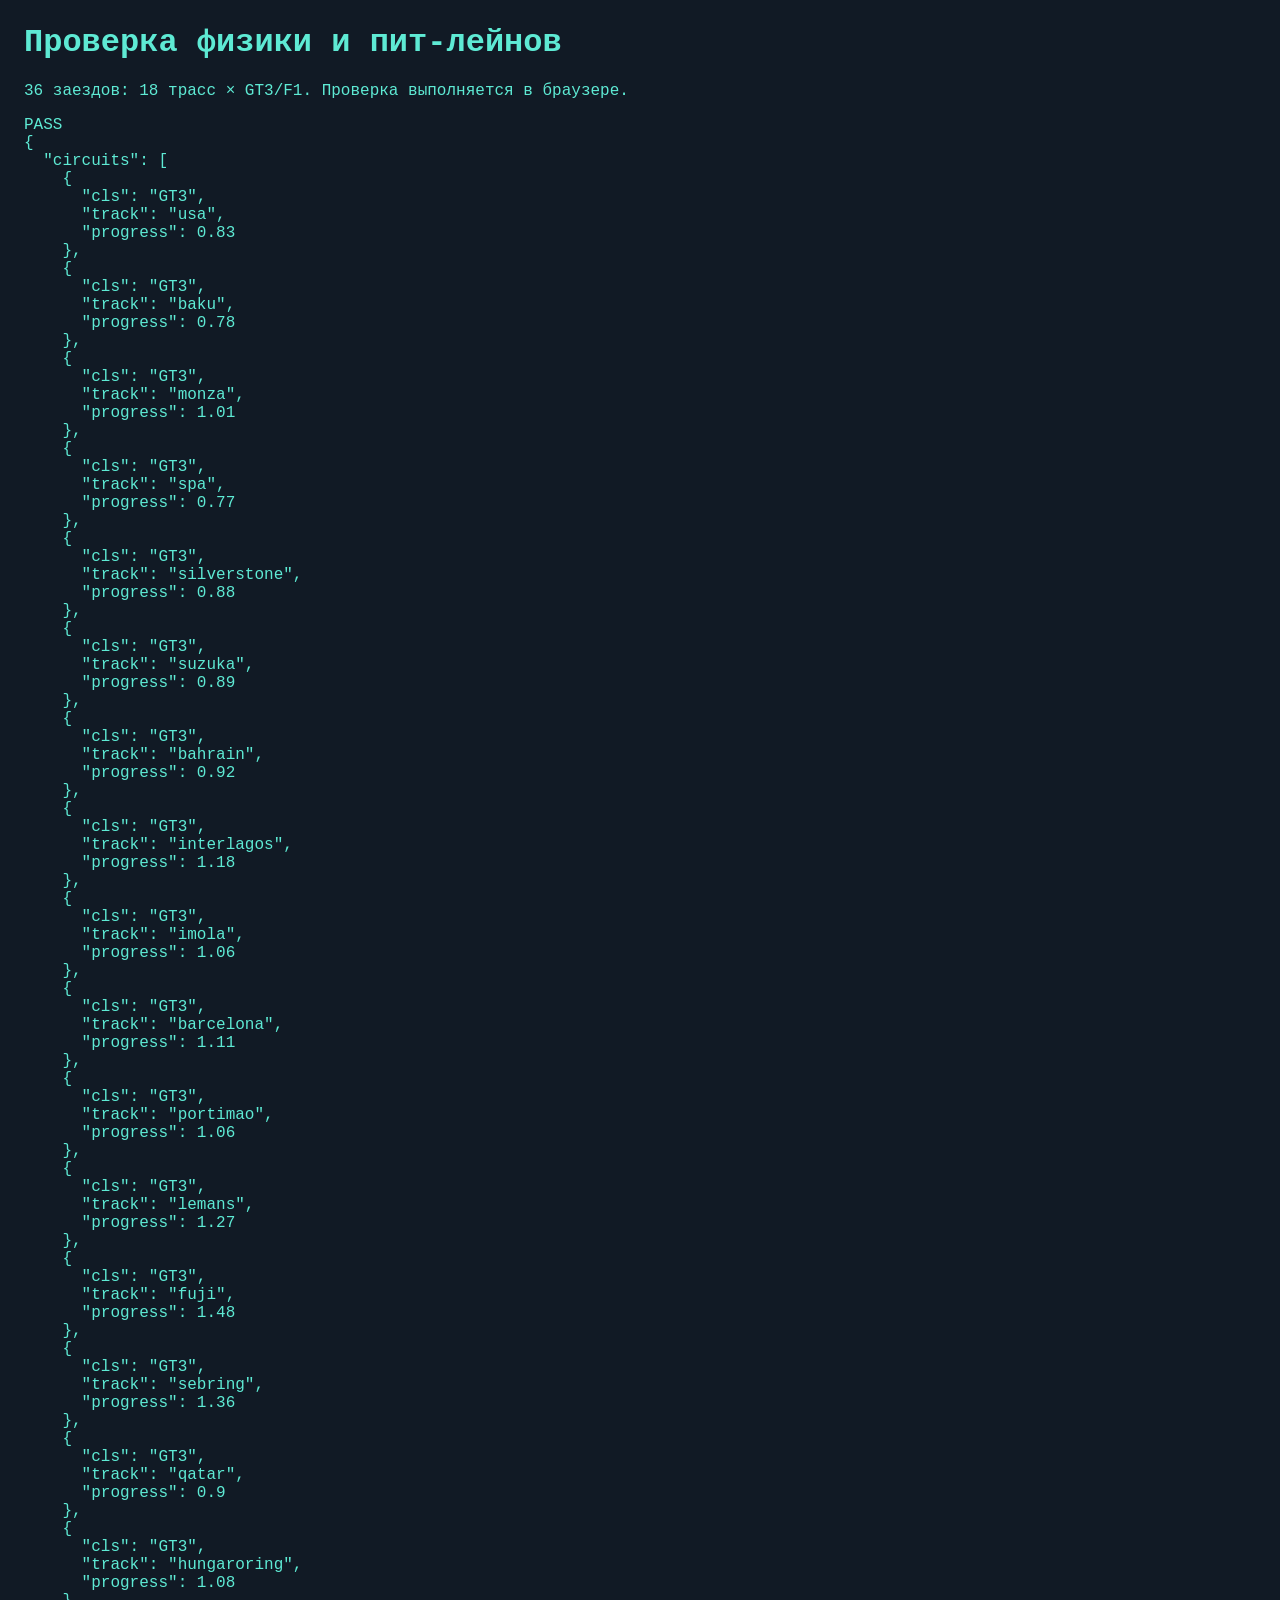
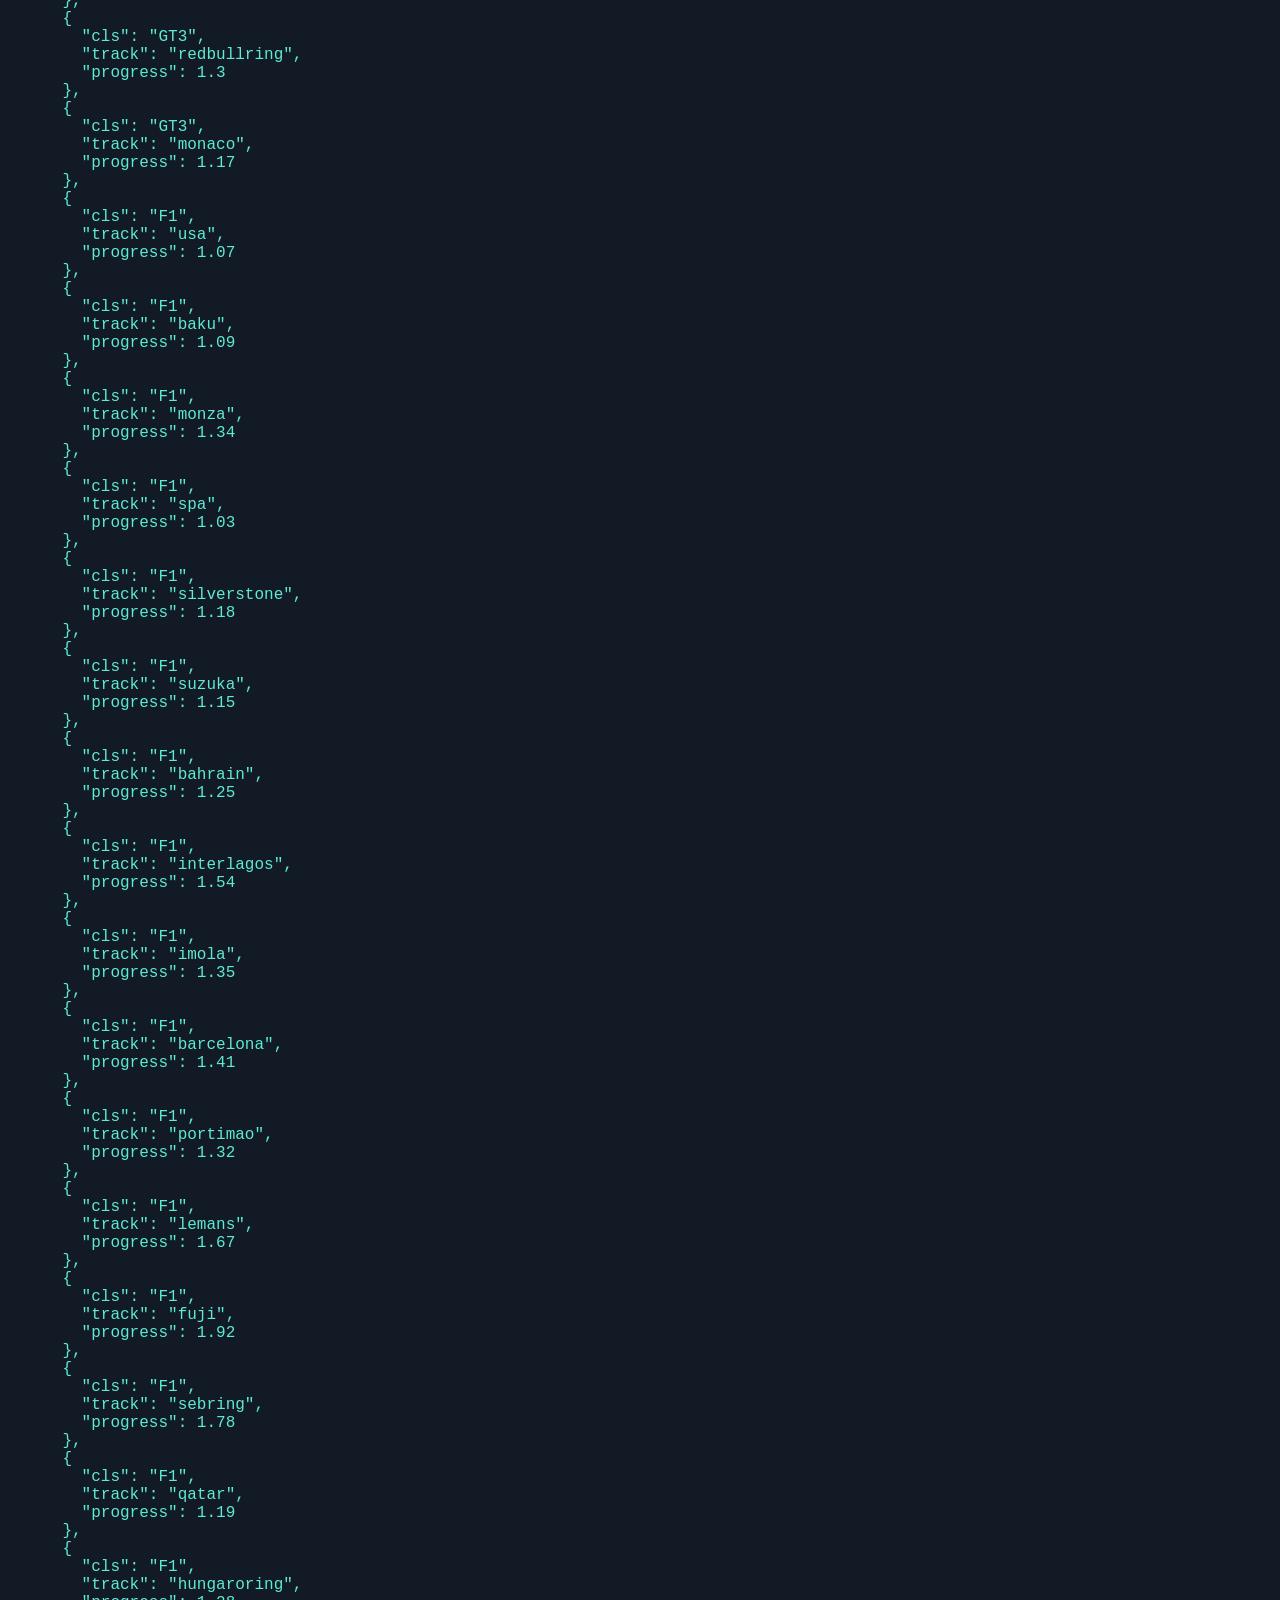
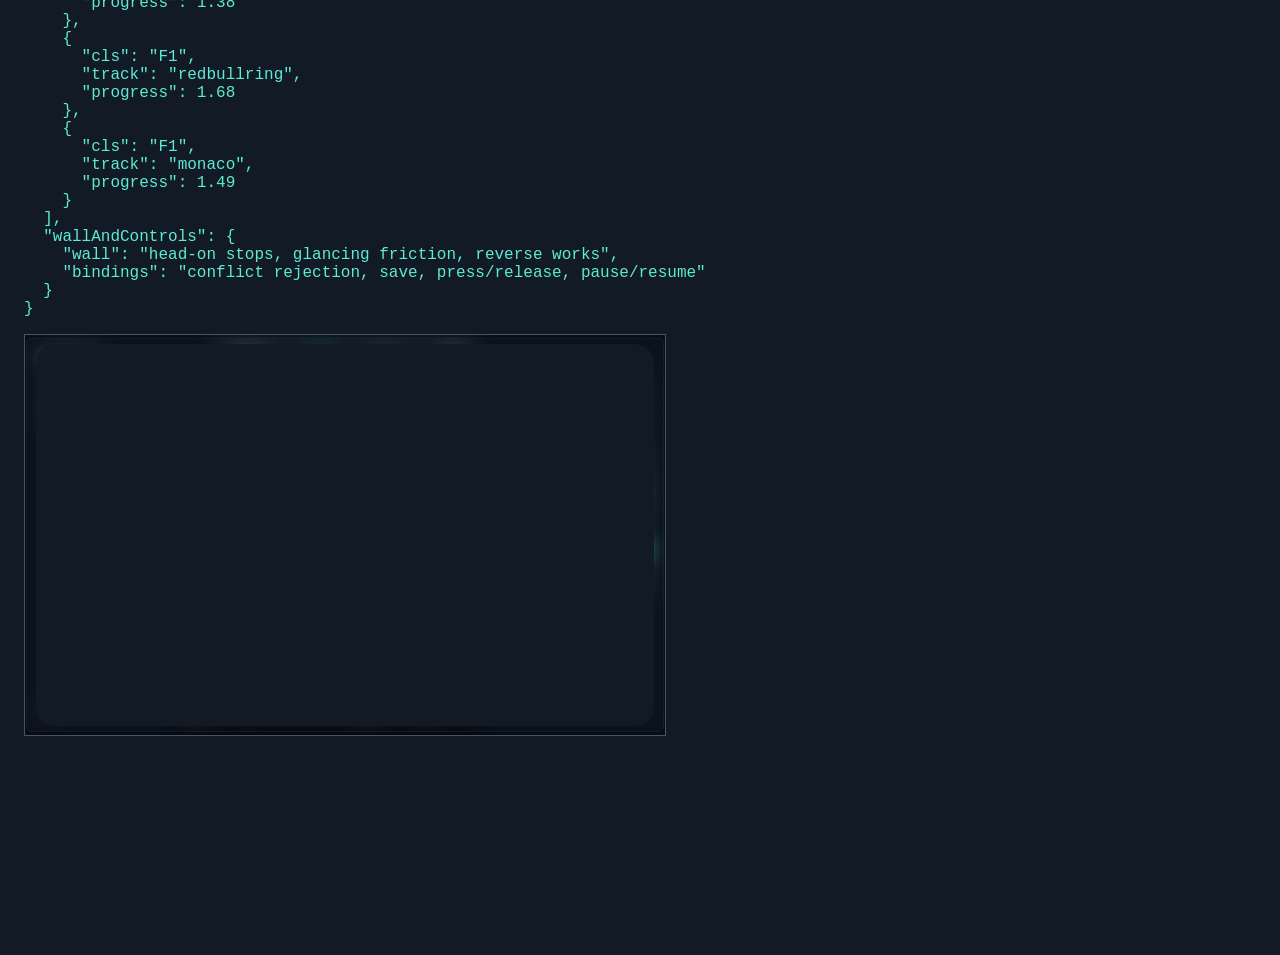
==== tests/index.html @ 01a57b90 "Fix wall impacts and circuit curves; add visible pit controls and key rebinding Synchronize longitud" ====
<!doctype html><html lang="ru"><meta charset="utf-8"><title>FIA regression checks</title>
<style>body{font:16px monospace;background:#111a25;color:#5eead4;margin:24px}iframe{width:640px;height:400px;border:1px solid #456}pre{white-space:pre-wrap}</style>
<h1>Проверка физики и пит-лейнов</h1><p>36 заездов: 18 трасс × GT3/F1. Проверка выполняется в браузере.</p><pre id="result">Выполняется…</pre><iframe src="../index.html"></iframe>
<script>document.querySelector('iframe').onload=async function(){try{const code=await(await fetch('regression.js')).text();const result=this.contentWindow.Function(code)();const inputCode=await(await fetch('input-wall.js')).text();const inputResult=this.contentWindow.Function(inputCode)();document.getElementById('result').textContent='PASS\n'+JSON.stringify({circuits:result,wallAndControls:inputResult},null,2)}catch(e){document.getElementById('result').textContent='FAIL: '+e.stack;throw e}};</script></html>
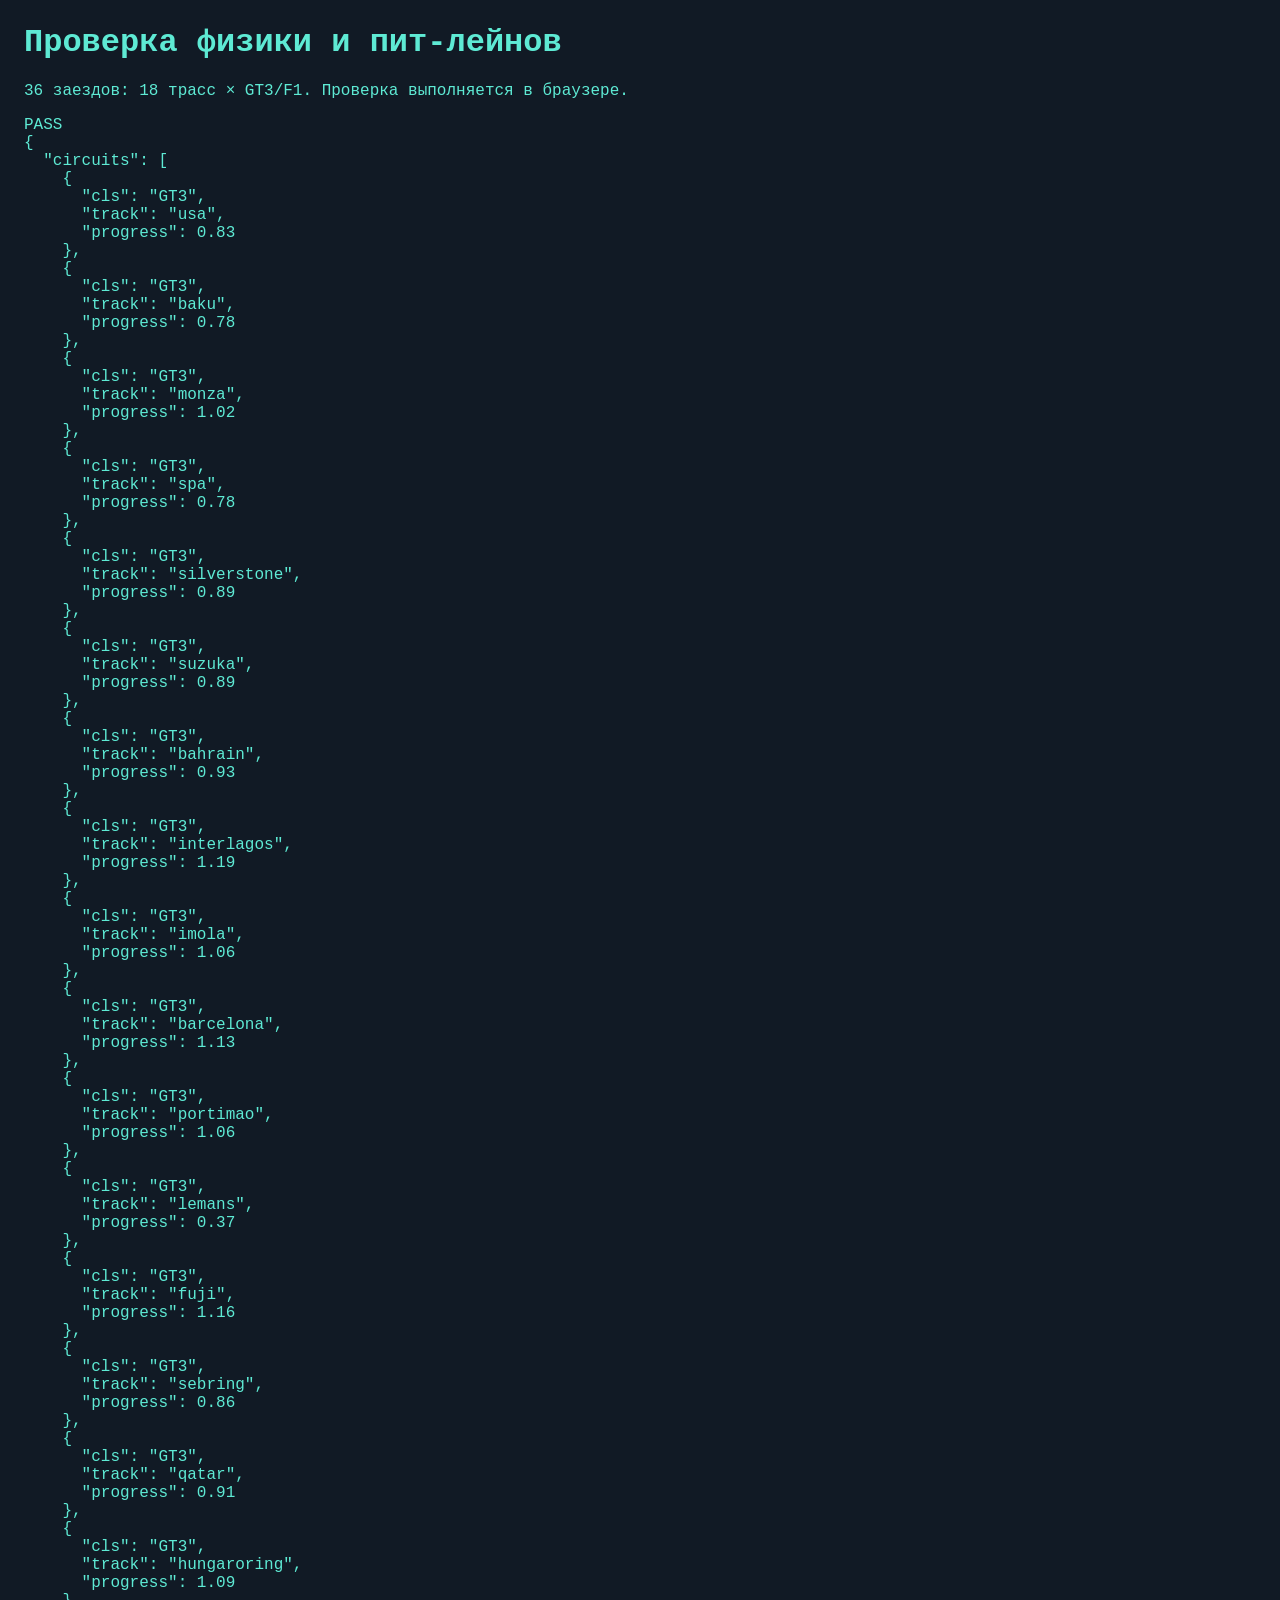
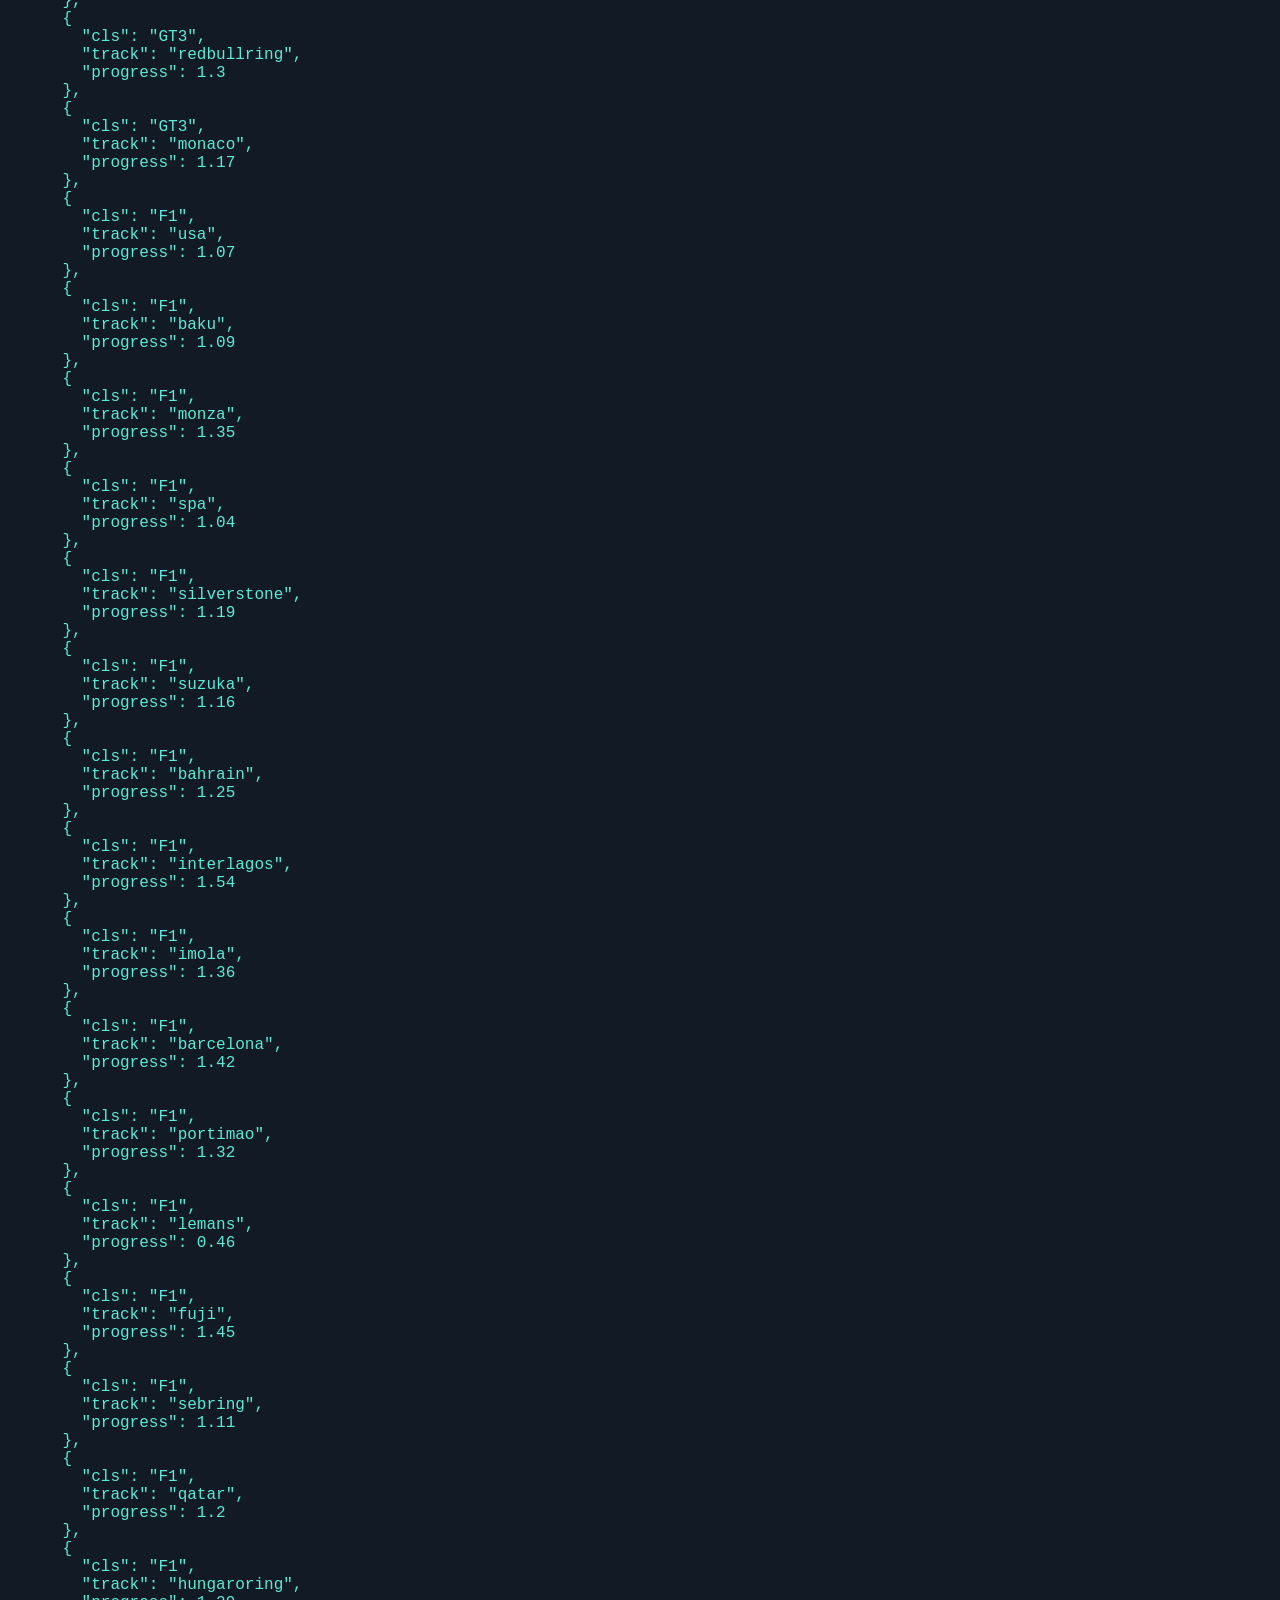
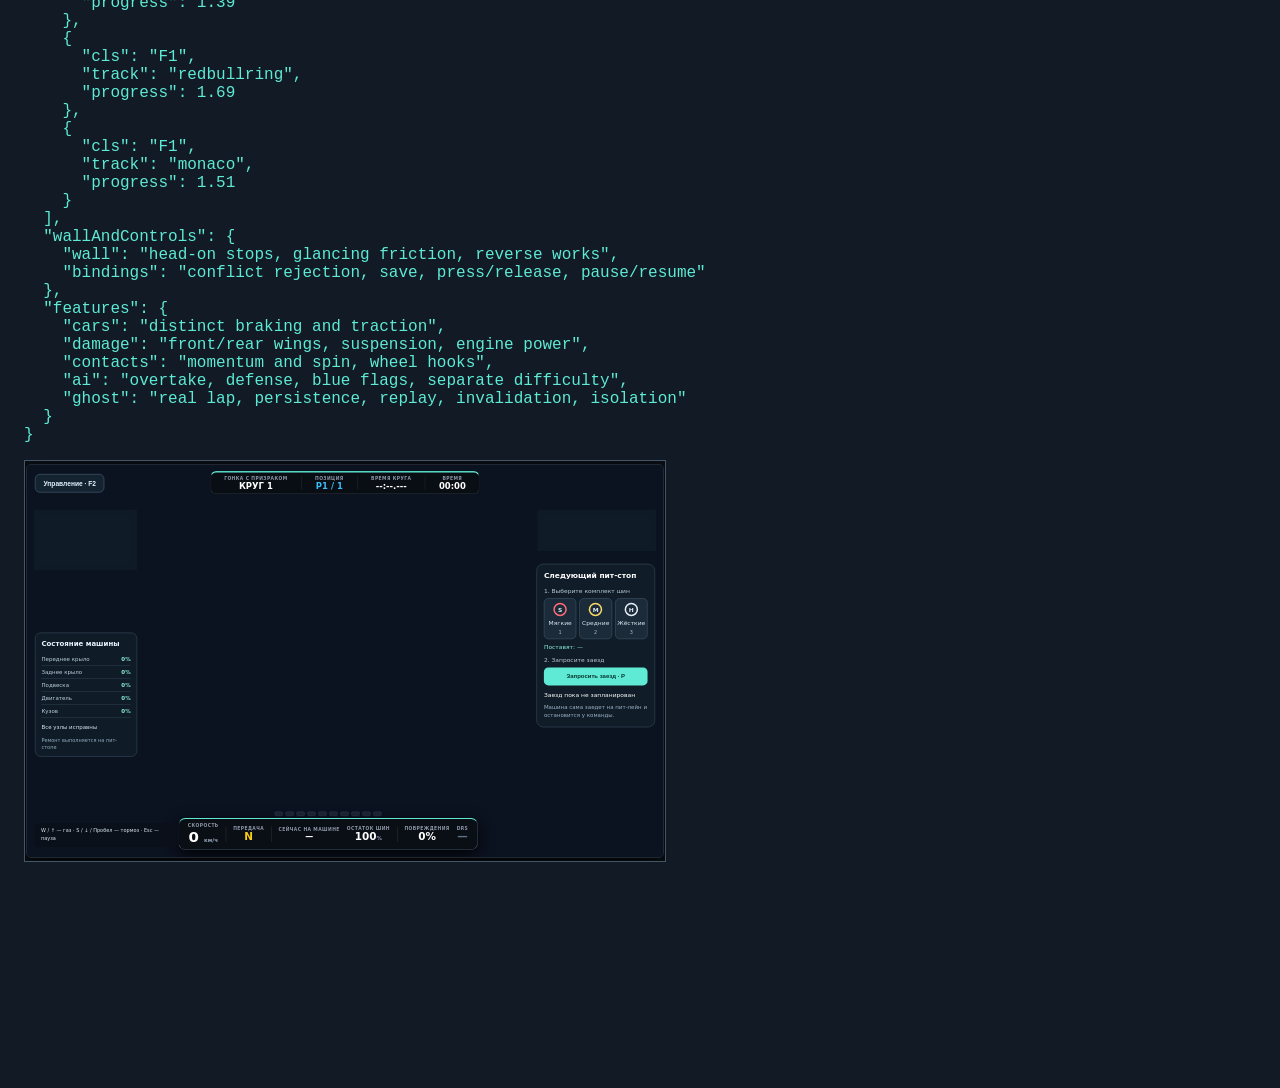
==== commit 5518bc23: "Add distinct car dynamics, component damage, racing AI and solo ghost trials Calibrate steering resp" ====
--- a/tests/index.html
+++ b/tests/index.html
@@ -1,4 +1,4 @@
 <!doctype html><html lang="ru"><meta charset="utf-8"><title>FIA regression checks</title>
 <style>body{font:16px monospace;background:#111a25;color:#5eead4;margin:24px}iframe{width:640px;height:400px;border:1px solid #456}pre{white-space:pre-wrap}</style>
 <h1>Проверка физики и пит-лейнов</h1><p>36 заездов: 18 трасс × GT3/F1. Проверка выполняется в браузере.</p><pre id="result">Выполняется…</pre><iframe src="../index.html"></iframe>
-<script>document.querySelector('iframe').onload=async function(){try{const code=await(await fetch('regression.js')).text();const result=this.contentWindow.Function(code)();const inputCode=await(await fetch('input-wall.js')).text();const inputResult=this.contentWindow.Function(inputCode)();document.getElementById('result').textContent='PASS\n'+JSON.stringify({circuits:result,wallAndControls:inputResult},null,2)}catch(e){document.getElementById('result').textContent='FAIL: '+e.stack;throw e}};</script></html>
+<script>document.querySelector('iframe').onload=async function(){try{const code=await(await fetch('regression.js')).text();const result=this.contentWindow.Function(code)();const inputCode=await(await fetch('input-wall.js')).text();const inputResult=this.contentWindow.Function(inputCode)();const featureCode=await(await fetch('racing-v3.js')).text();const features=this.contentWindow.Function(featureCode)();document.getElementById('result').textContent='PASS\n'+JSON.stringify({circuits:result,wallAndControls:inputResult,features},null,2)}catch(e){document.getElementById('result').textContent='FAIL: '+e.stack;throw e}};</script></html>
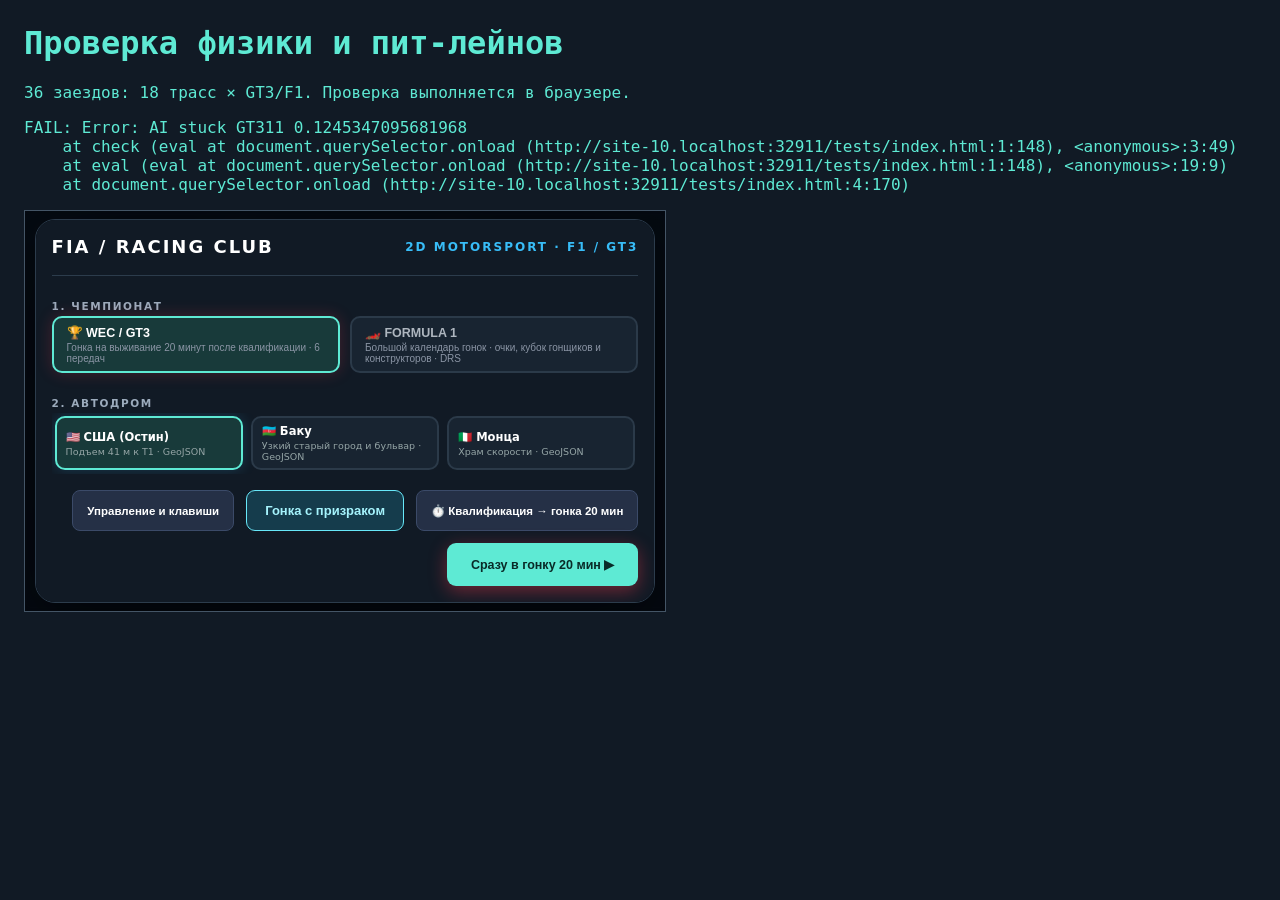
==== commit 7938cea2: "Load current game build in regression page" ====
--- a/tests/index.html
+++ b/tests/index.html
@@ -1,4 +1,4 @@
 <!doctype html><html lang="ru"><meta charset="utf-8"><title>FIA regression checks</title>
 <style>body{font:16px monospace;background:#111a25;color:#5eead4;margin:24px}iframe{width:640px;height:400px;border:1px solid #456}pre{white-space:pre-wrap}</style>
-<h1>Проверка физики и пит-лейнов</h1><p>36 заездов: 18 трасс × GT3/F1. Проверка выполняется в браузере.</p><pre id="result">Выполняется…</pre><iframe src="../index.html"></iframe>
+<h1>Проверка физики и пит-лейнов</h1><p>36 заездов: 18 трасс × GT3/F1. Проверка выполняется в браузере.</p><pre id="result">Выполняется…</pre><iframe src="../index.html?track-geometry=20261030-fix1"></iframe>
 <script>document.querySelector('iframe').onload=async function(){try{const code=await(await fetch('regression.js')).text();const result=this.contentWindow.Function(code)();const inputCode=await(await fetch('input-wall.js')).text();const inputResult=this.contentWindow.Function(inputCode)();const featureCode=await(await fetch('racing-v3.js')).text();const features=this.contentWindow.Function(featureCode)();document.getElementById('result').textContent='PASS\n'+JSON.stringify({circuits:result,wallAndControls:inputResult,features},null,2)}catch(e){document.getElementById('result').textContent='FAIL: '+e.stack;throw e}};</script></html>
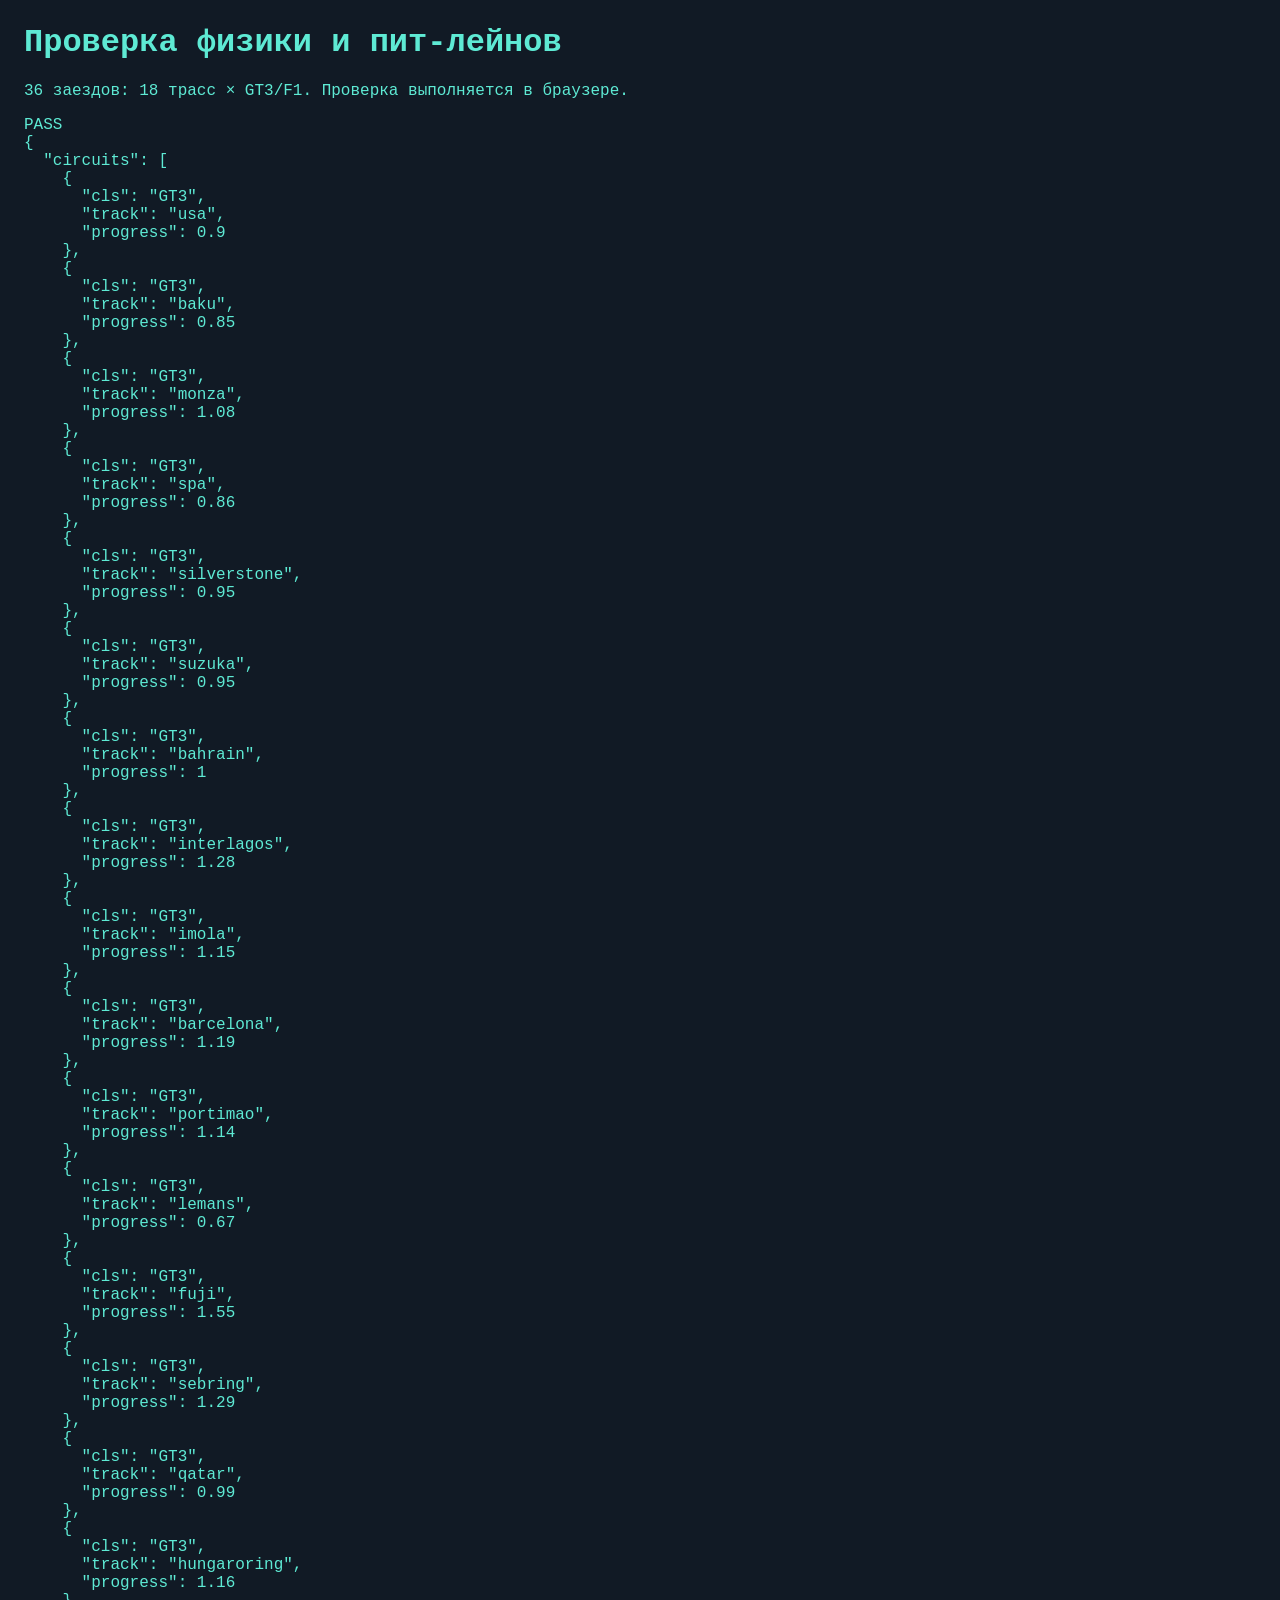
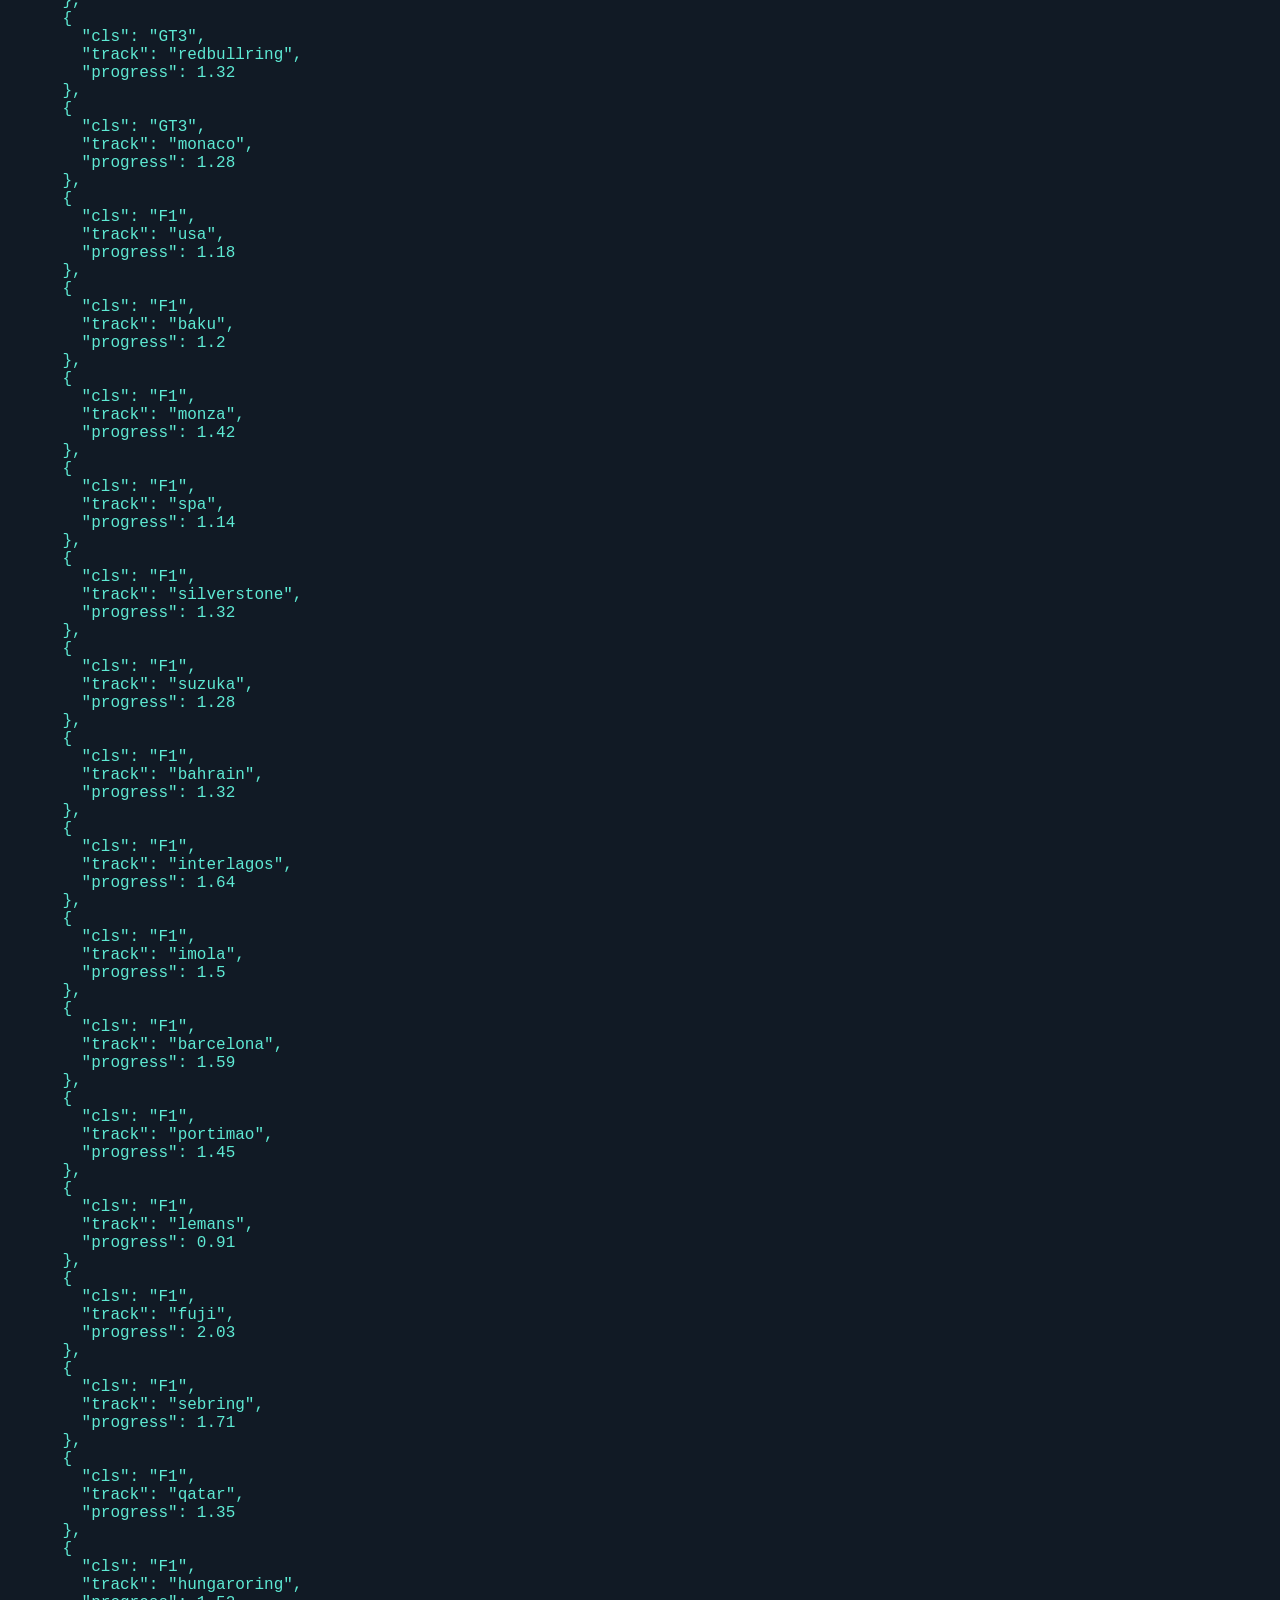
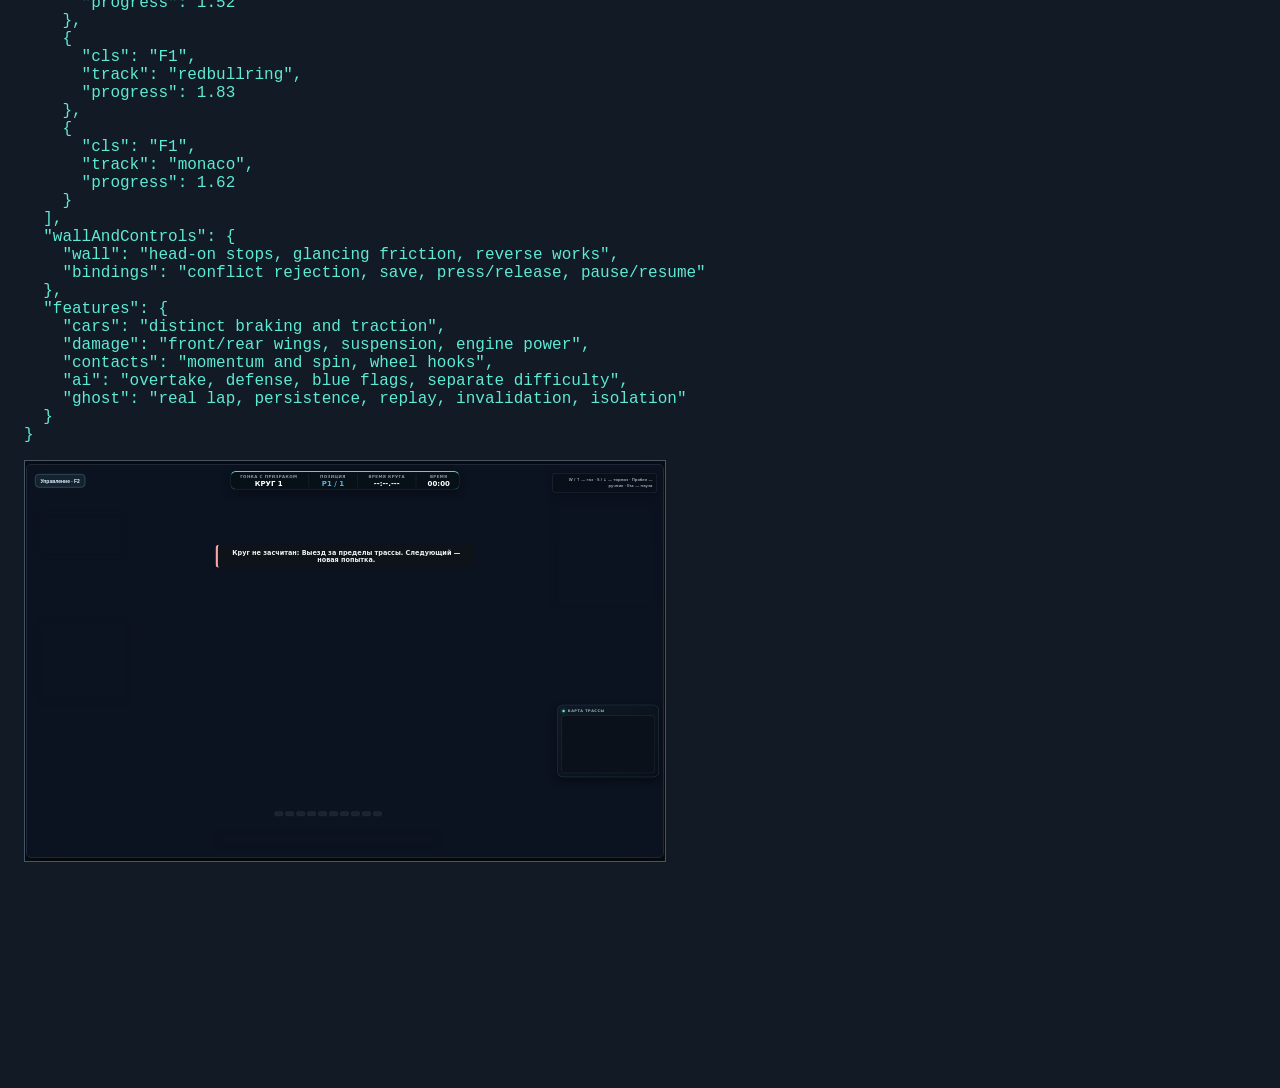
==== commit 6725fb16: "Create straight pit lane and improve driving AI" ====
--- a/tests/index.html
+++ b/tests/index.html
@@ -1,4 +1,4 @@
 <!doctype html><html lang="ru"><meta charset="utf-8"><title>FIA regression checks</title>
 <style>body{font:16px monospace;background:#111a25;color:#5eead4;margin:24px}iframe{width:640px;height:400px;border:1px solid #456}pre{white-space:pre-wrap}</style>
-<h1>Проверка физики и пит-лейнов</h1><p>36 заездов: 18 трасс × GT3/F1. Проверка выполняется в браузере.</p><pre id="result">Выполняется…</pre><iframe src="../index.html?track-geometry=20261030-fix1"></iframe>
-<script>document.querySelector('iframe').onload=async function(){try{const code=await(await fetch('regression.js')).text();const result=this.contentWindow.Function(code)();const inputCode=await(await fetch('input-wall.js')).text();const inputResult=this.contentWindow.Function(inputCode)();const featureCode=await(await fetch('racing-v3.js')).text();const features=this.contentWindow.Function(featureCode)();document.getElementById('result').textContent='PASS\n'+JSON.stringify({circuits:result,wallAndControls:inputResult,features},null,2)}catch(e){document.getElementById('result').textContent='FAIL: '+e.stack;throw e}};</script></html>
+<h1>Проверка физики и пит-лейнов</h1><p>36 заездов: 18 трасс × GT3/F1. Проверка выполняется в браузере.</p><pre id="result">Выполняется…</pre><iframe src="../index.html"></iframe>
+<script>document.querySelector('iframe').onload=async function(){try{const code=await(await fetch('regression.js?v=20261030-straight-pit')).text();const result=this.contentWindow.Function(code)();const inputCode=await(await fetch('input-wall.js?v=20261030-straight-pit')).text();const inputResult=this.contentWindow.Function(inputCode)();const featureCode=await(await fetch('racing-v3.js?v=20261030-straight-pit')).text();const features=this.contentWindow.Function(featureCode)();document.getElementById('result').textContent='PASS\n'+JSON.stringify({circuits:result,wallAndControls:inputResult,features},null,2)}catch(e){document.getElementById('result').textContent='FAIL: '+e.stack;throw e}};</script></html>
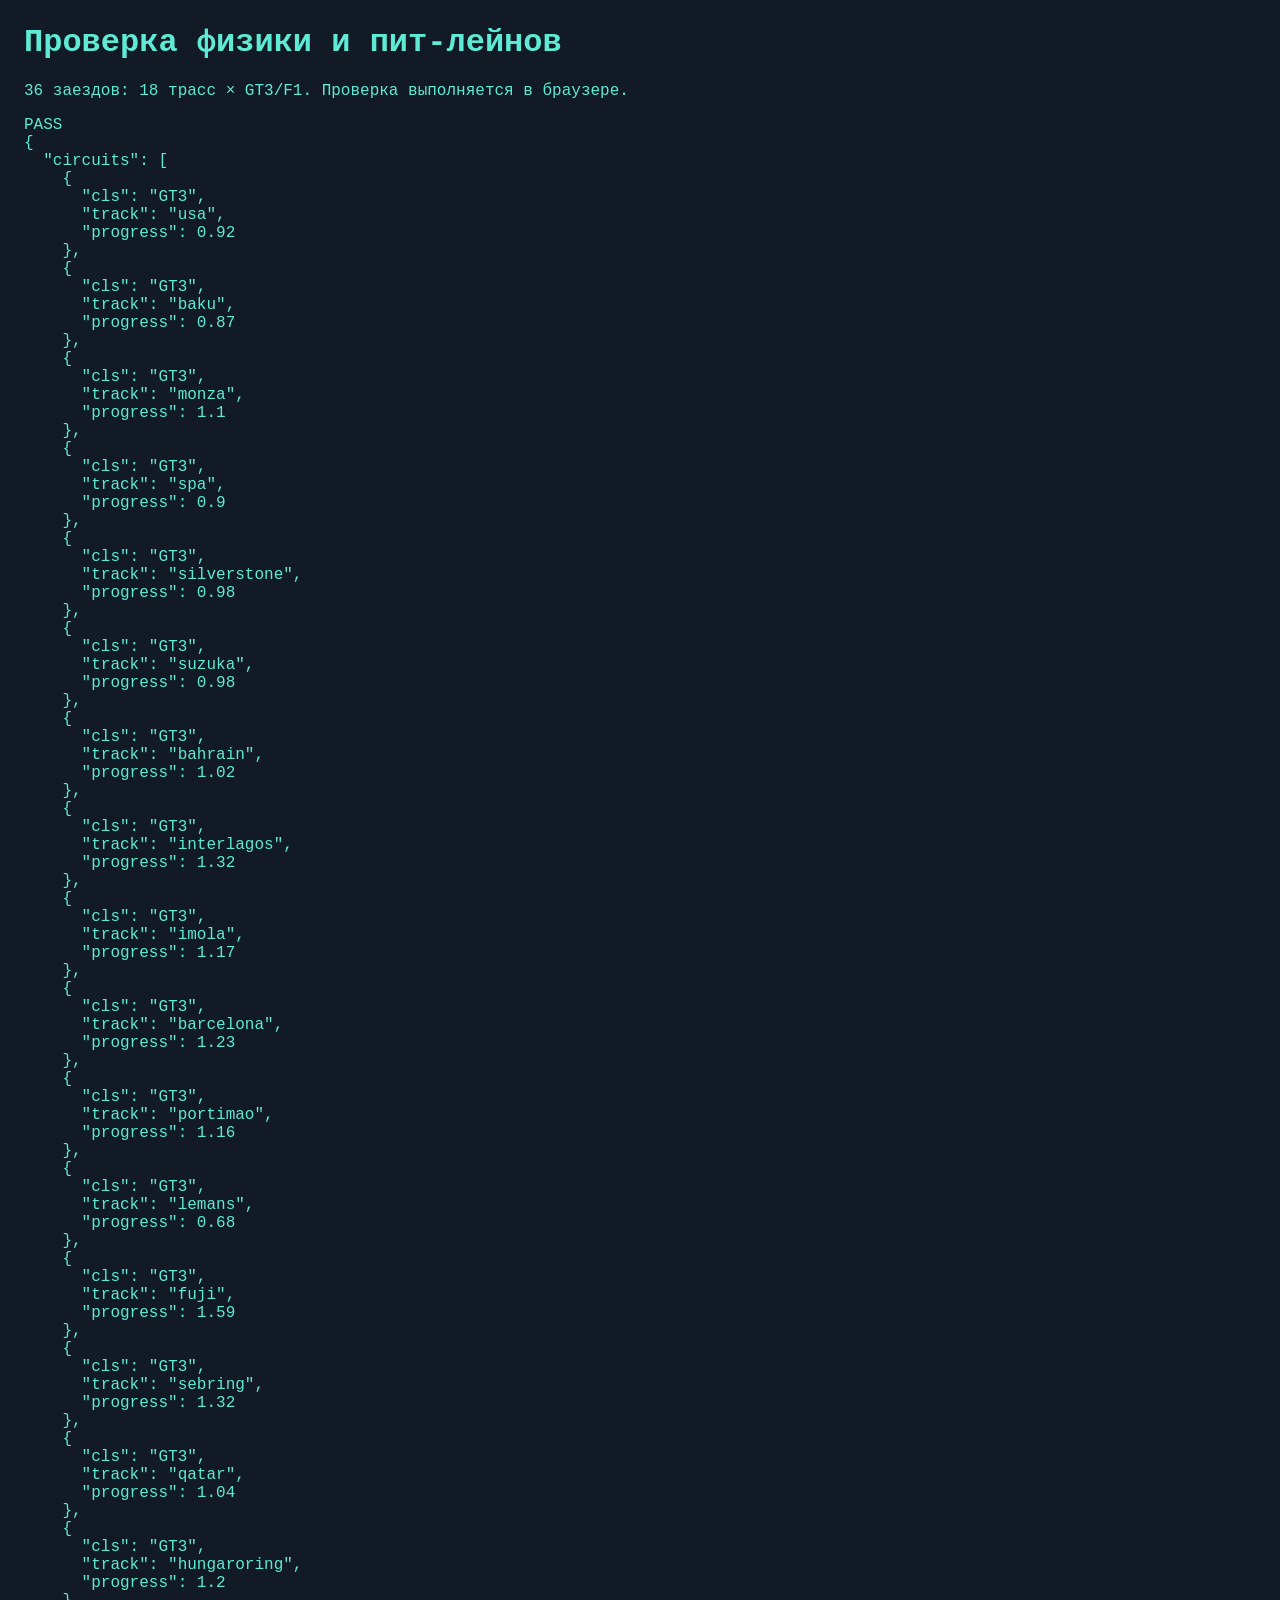
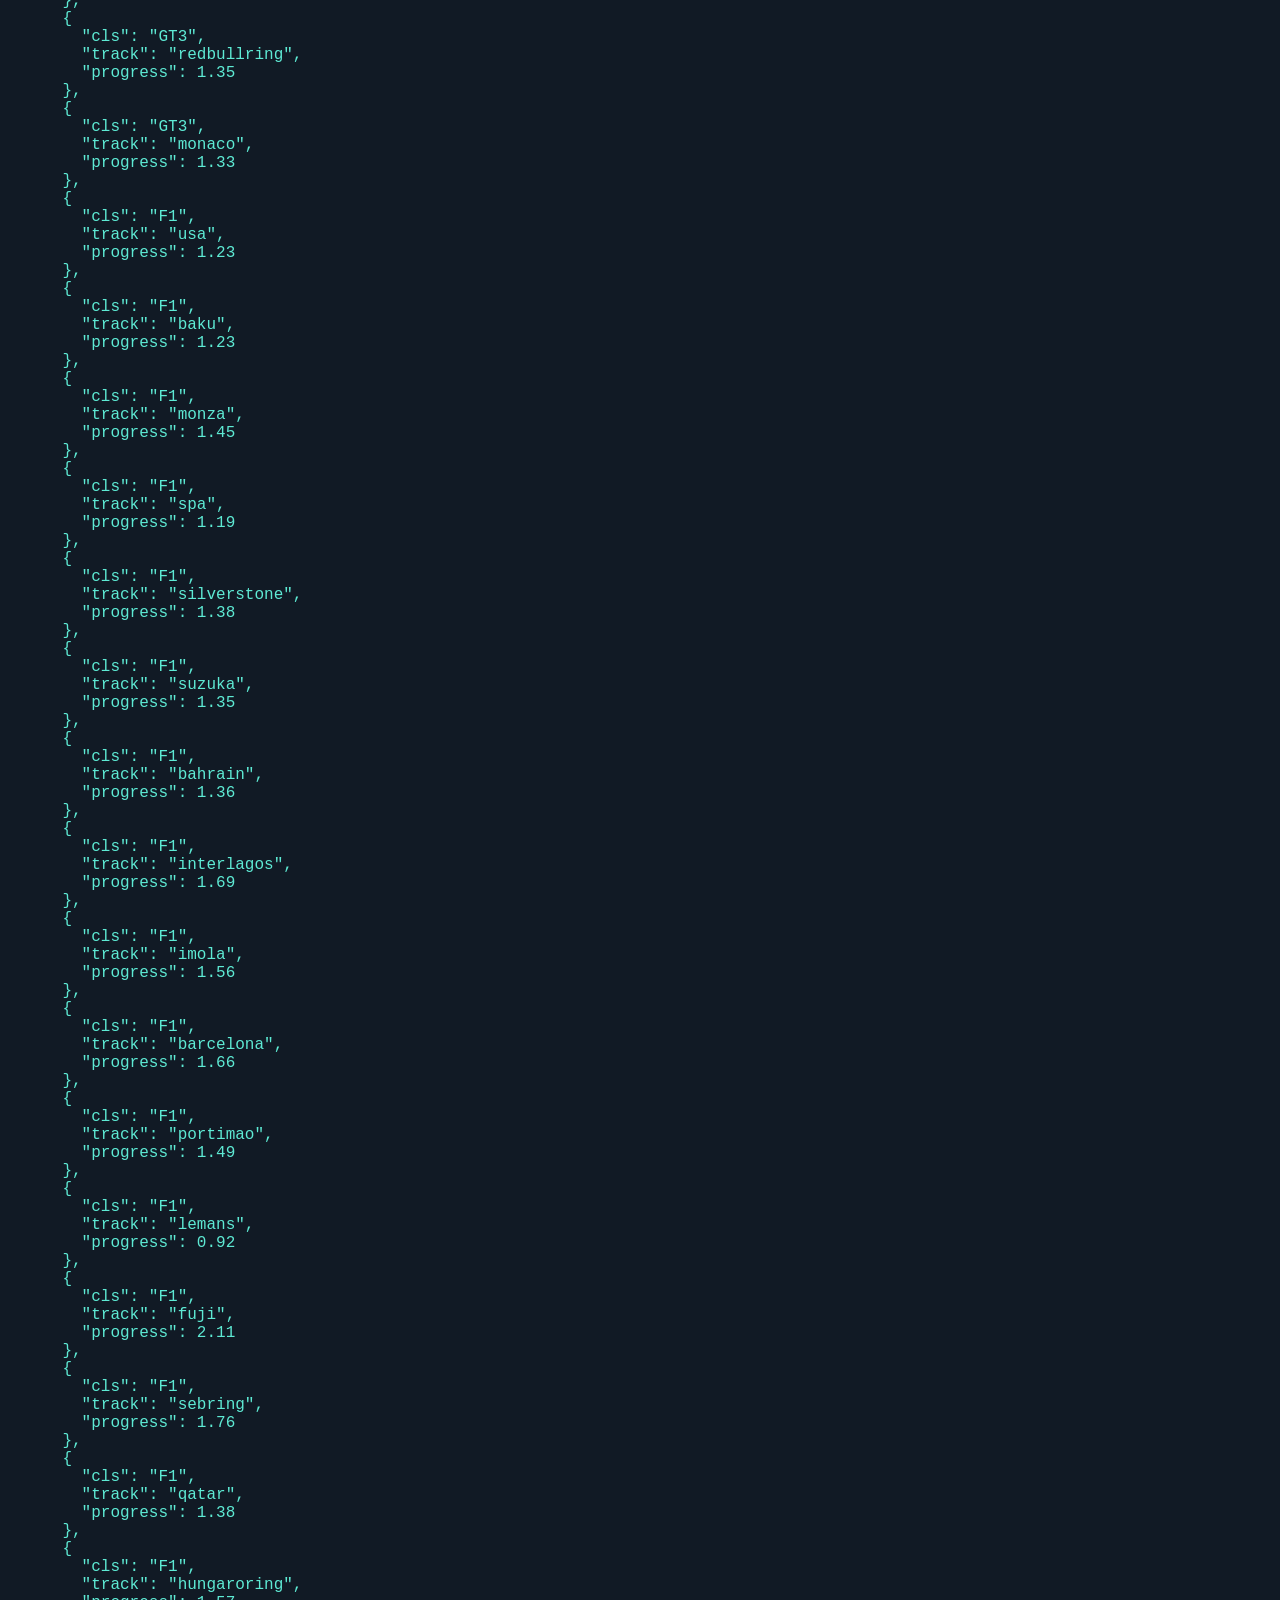
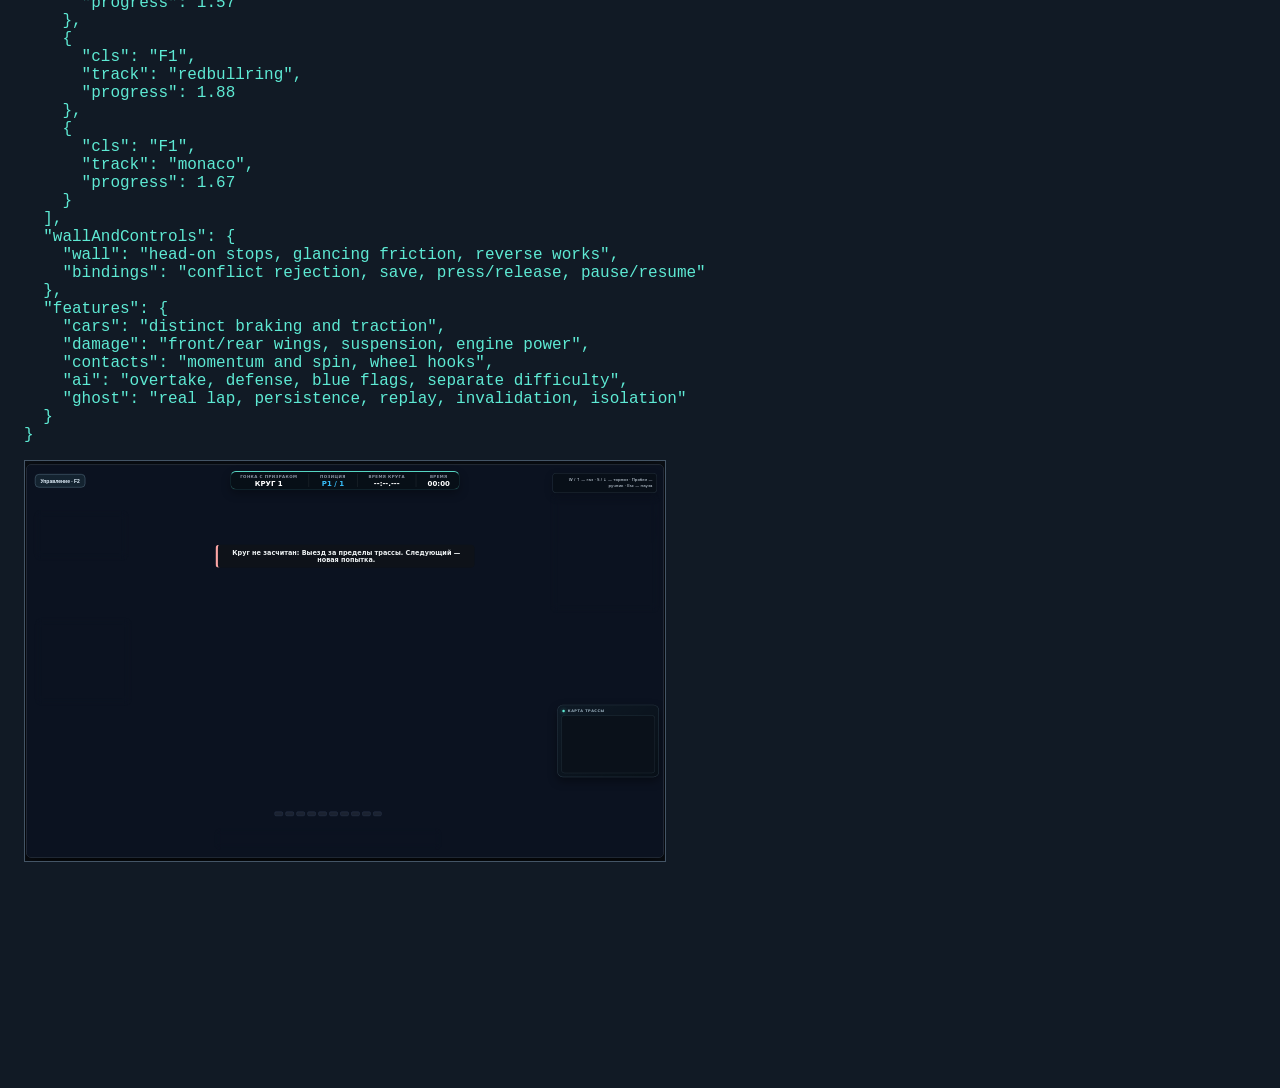
==== commit c4e56bc6: "Smooth track lines and rebuild safer pit lanes" ====
--- a/tests/index.html
+++ b/tests/index.html
@@ -1,4 +1,4 @@
 <!doctype html><html lang="ru"><meta charset="utf-8"><title>FIA regression checks</title>
 <style>body{font:16px monospace;background:#111a25;color:#5eead4;margin:24px}iframe{width:640px;height:400px;border:1px solid #456}pre{white-space:pre-wrap}</style>
-<h1>Проверка физики и пит-лейнов</h1><p>36 заездов: 18 трасс × GT3/F1. Проверка выполняется в браузере.</p><pre id="result">Выполняется…</pre><iframe src="../index.html"></iframe>
-<script>document.querySelector('iframe').onload=async function(){try{const code=await(await fetch('regression.js?v=20261030-straight-pit')).text();const result=this.contentWindow.Function(code)();const inputCode=await(await fetch('input-wall.js?v=20261030-straight-pit')).text();const inputResult=this.contentWindow.Function(inputCode)();const featureCode=await(await fetch('racing-v3.js?v=20261030-straight-pit')).text();const features=this.contentWindow.Function(featureCode)();document.getElementById('result').textContent='PASS\n'+JSON.stringify({circuits:result,wallAndControls:inputResult,features},null,2)}catch(e){document.getElementById('result').textContent='FAIL: '+e.stack;throw e}};</script></html>
+<h1>Проверка физики и пит-лейнов</h1><p>36 заездов: 18 трасс × GT3/F1. Проверка выполняется в браузере.</p><pre id="result">Выполняется…</pre><iframe src="../index.html?track=pitline-v2"></iframe>
+<script>document.querySelector('iframe').onload=async function(){try{const code=await(await fetch('regression.js?v=20261030-pitline-v2')).text();const result=this.contentWindow.Function(code)();const inputCode=await(await fetch('input-wall.js?v=20261030-pitline-v2')).text();const inputResult=this.contentWindow.Function(inputCode)();const featureCode=await(await fetch('racing-v3.js?v=20261030-pitline-v2')).text();const features=this.contentWindow.Function(featureCode)();document.getElementById('result').textContent='PASS\n'+JSON.stringify({circuits:result,wallAndControls:inputResult,features},null,2)}catch(e){document.getElementById('result').textContent='FAIL: '+e.stack;throw e}};</script></html>
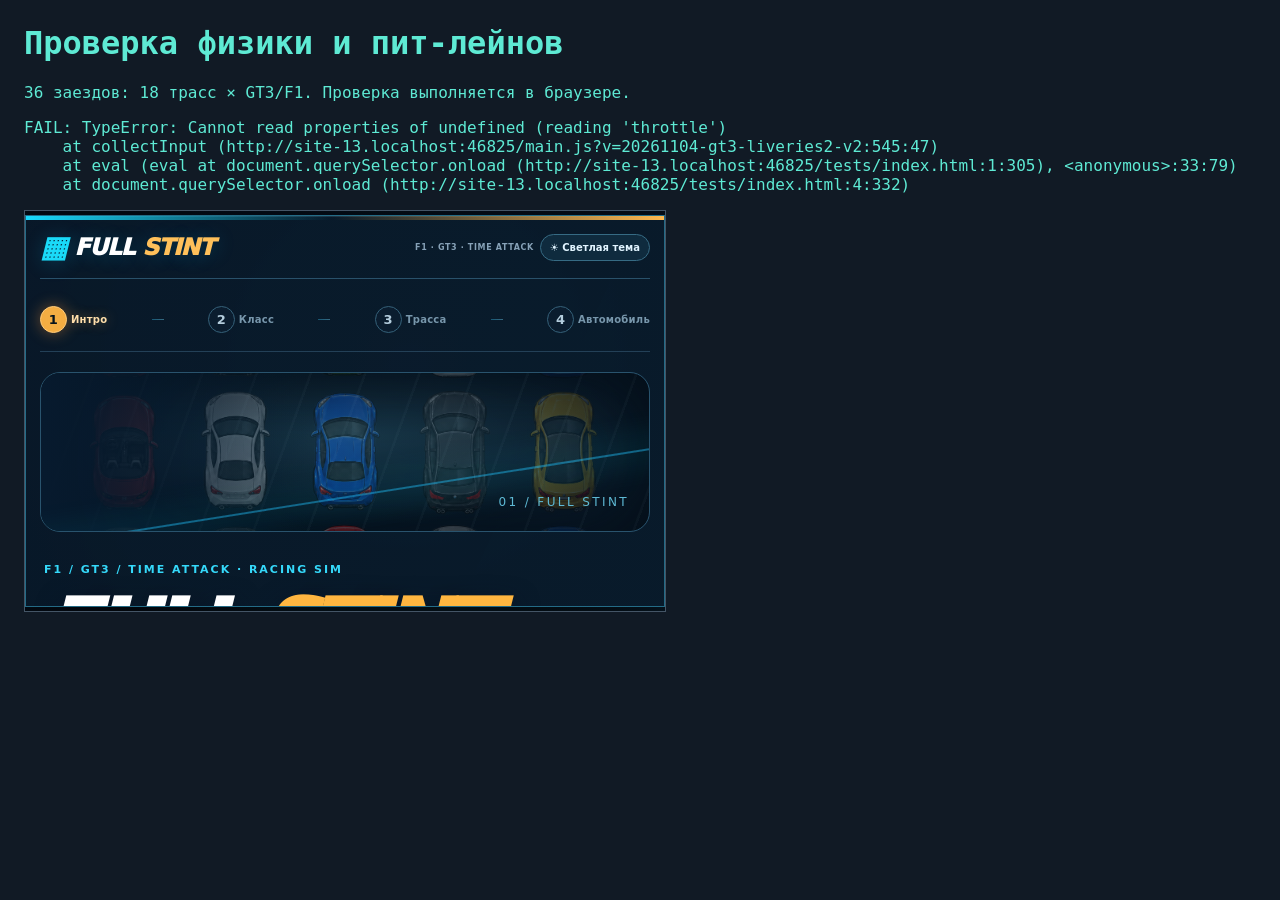
==== commit 10a22d32: "Run six-bot cornering regression on game test page" ====
--- a/tests/index.html
+++ b/tests/index.html
@@ -1,4 +1,4 @@
 <!doctype html><html lang="ru"><meta charset="utf-8"><title>FIA regression checks</title>
 <style>body{font:16px monospace;background:#111a25;color:#5eead4;margin:24px}iframe{width:640px;height:400px;border:1px solid #456}pre{white-space:pre-wrap}</style>
 <h1>Проверка физики и пит-лейнов</h1><p>36 заездов: 18 трасс × GT3/F1. Проверка выполняется в браузере.</p><pre id="result">Выполняется…</pre><iframe src="../index.html?track=pitline-v2"></iframe>
-<script>document.querySelector('iframe').onload=async function(){try{const code=await(await fetch('regression.js?v=20261030-pitline-v2')).text();const result=this.contentWindow.Function(code)();const inputCode=await(await fetch('input-wall.js?v=20261030-pitline-v2')).text();const inputResult=this.contentWindow.Function(inputCode)();const featureCode=await(await fetch('racing-v3.js?v=20261030-pitline-v2')).text();const features=this.contentWindow.Function(featureCode)();document.getElementById('result').textContent='PASS\n'+JSON.stringify({circuits:result,wallAndControls:inputResult,features},null,2)}catch(e){document.getElementById('result').textContent='FAIL: '+e.stack;throw e}};</script></html>
+<script>document.querySelector('iframe').onload=async function(){try{const code=await(await fetch('regression.js?v=20261030-pitline-v2')).text();const result=this.contentWindow.Function(code)();const inputCode=await(await fetch('input-wall.js?v=20261030-pitline-v2')).text();const inputResult=this.contentWindow.Function(inputCode)();const featureCode=await(await fetch('racing-v3.js?v=20261030-pitline-v2')).text();const features=this.contentWindow.Function(featureCode)();const aiCode=await(await fetch('ai-regression.js?v=20261112-v3')).text();const aiResult=this.contentWindow.Function(aiCode)();document.getElementById('result').textContent='PASS\n'+JSON.stringify({circuits:result,wallAndControls:inputResult,features,aiTraffic:aiResult},null,2)}catch(e){document.getElementById('result').textContent='FAIL: '+e.stack;throw e}};</script></html>
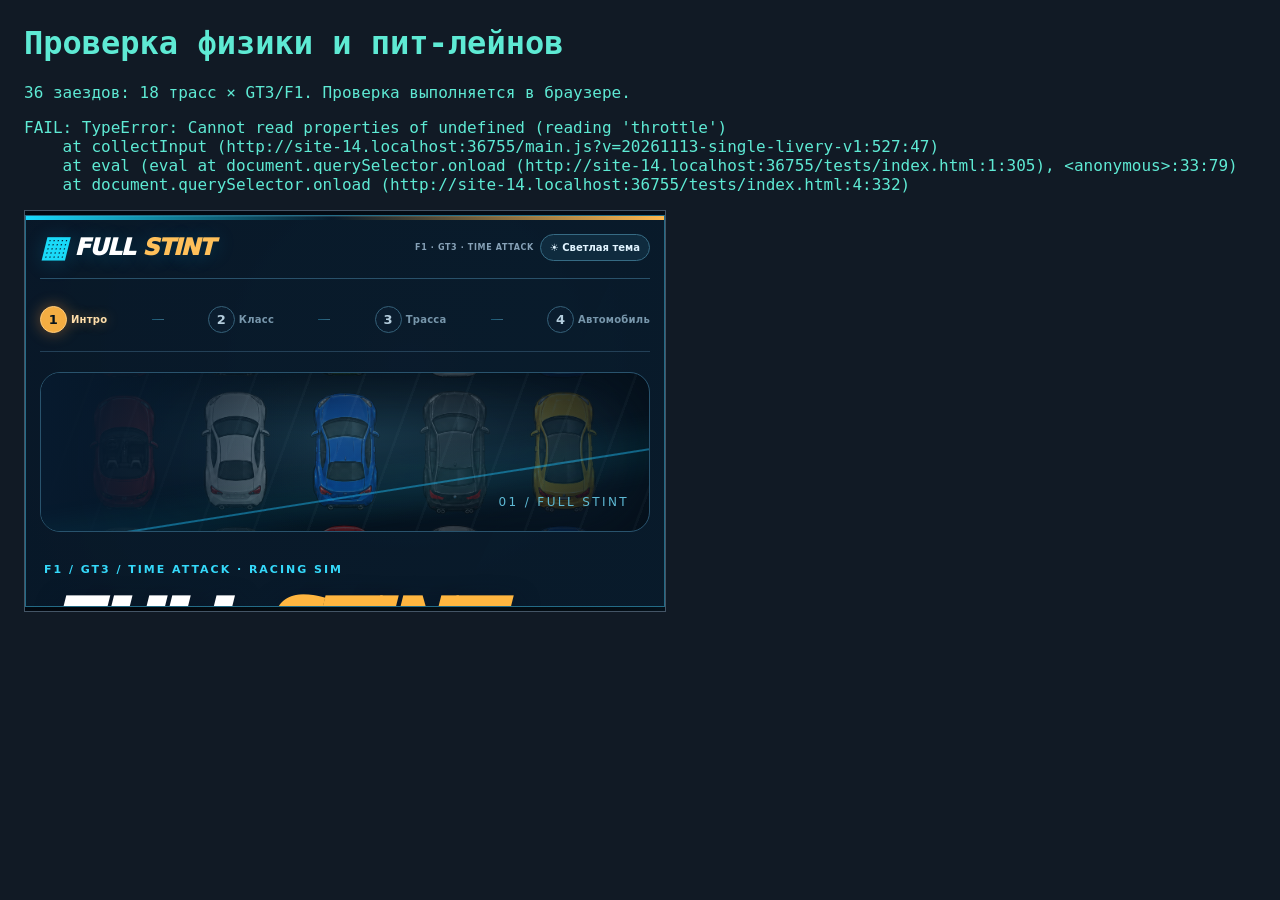
==== commit 9c8129d4: "Refresh custom Spa geometry regression in browser test suite" ====
--- a/tests/index.html
+++ b/tests/index.html
@@ -1,4 +1,4 @@
 <!doctype html><html lang="ru"><meta charset="utf-8"><title>FIA regression checks</title>
 <style>body{font:16px monospace;background:#111a25;color:#5eead4;margin:24px}iframe{width:640px;height:400px;border:1px solid #456}pre{white-space:pre-wrap}</style>
 <h1>Проверка физики и пит-лейнов</h1><p>36 заездов: 18 трасс × GT3/F1. Проверка выполняется в браузере.</p><pre id="result">Выполняется…</pre><iframe src="../index.html?track=pitline-v2"></iframe>
-<script>document.querySelector('iframe').onload=async function(){try{const code=await(await fetch('regression.js?v=20261030-pitline-v2')).text();const result=this.contentWindow.Function(code)();const inputCode=await(await fetch('input-wall.js?v=20261030-pitline-v2')).text();const inputResult=this.contentWindow.Function(inputCode)();const featureCode=await(await fetch('racing-v3.js?v=20261030-pitline-v2')).text();const features=this.contentWindow.Function(featureCode)();const aiCode=await(await fetch('ai-regression.js?v=20261112-v3')).text();const aiResult=this.contentWindow.Function(aiCode)();document.getElementById('result').textContent='PASS\n'+JSON.stringify({circuits:result,wallAndControls:inputResult,features,aiTraffic:aiResult},null,2)}catch(e){document.getElementById('result').textContent='FAIL: '+e.stack;throw e}};</script></html>
+<script>document.querySelector('iframe').onload=async function(){try{const code=await(await fetch('regression.js?v=20261030-pitline-v2')).text();const result=this.contentWindow.Function(code)();const inputCode=await(await fetch('input-wall.js?v=20261030-pitline-v2')).text();const inputResult=this.contentWindow.Function(inputCode)();const featureCode=await(await fetch('racing-v3.js?v=20261030-pitline-v2')).text();const features=this.contentWindow.Function(featureCode)();const aiCode=await(await fetch('ai-regression.js?v=20261113-spa-v1')).text();const aiResult=this.contentWindow.Function(aiCode)();document.getElementById('result').textContent='PASS\n'+JSON.stringify({circuits:result,wallAndControls:inputResult,features,aiTraffic:aiResult},null,2)}catch(e){document.getElementById('result').textContent='FAIL: '+e.stack;throw e}};</script></html>
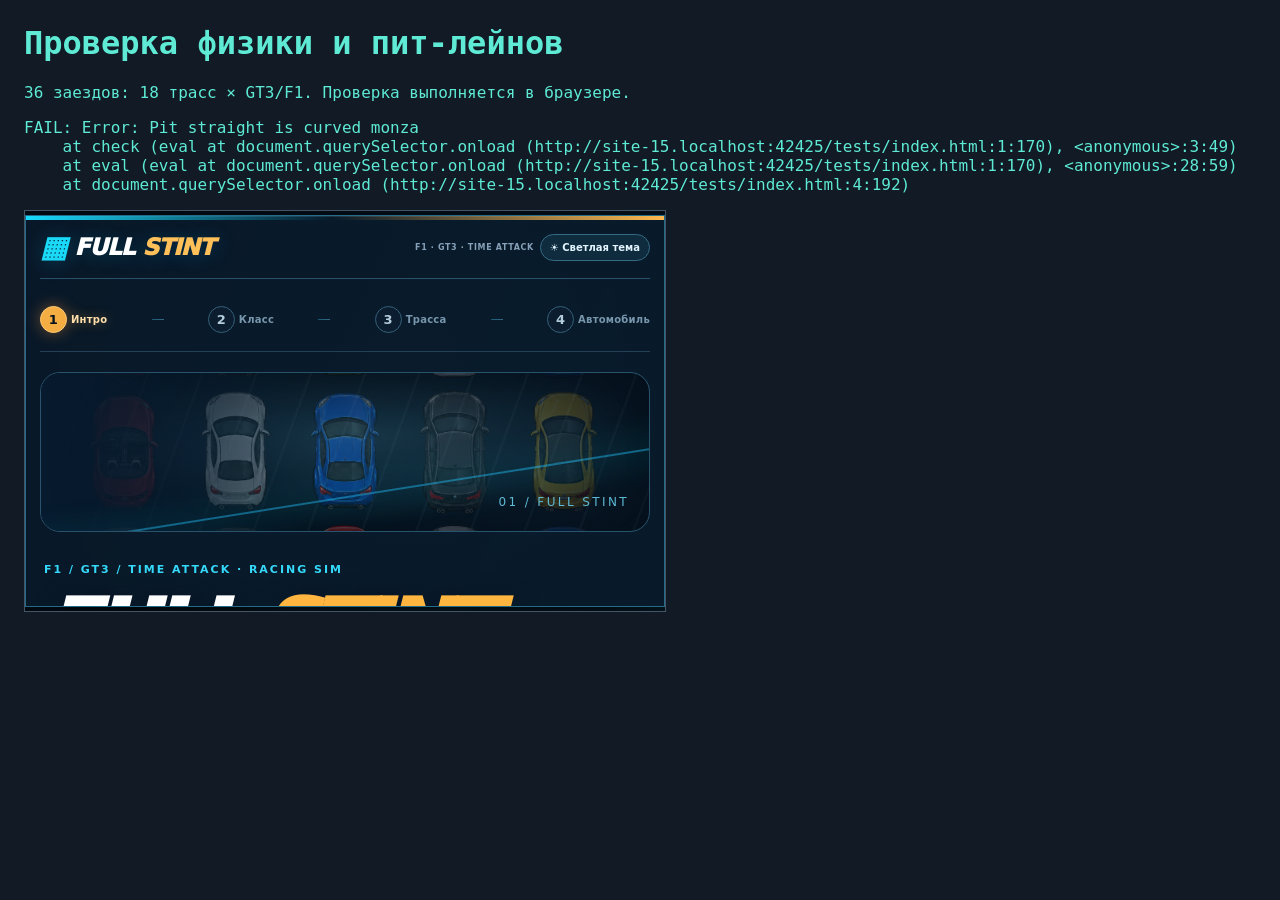
==== commit 401005b8: "Refresh browser regression suite for both imported tracks" ====
--- a/tests/index.html
+++ b/tests/index.html
@@ -1,4 +1,4 @@
 <!doctype html><html lang="ru"><meta charset="utf-8"><title>FIA regression checks</title>
 <style>body{font:16px monospace;background:#111a25;color:#5eead4;margin:24px}iframe{width:640px;height:400px;border:1px solid #456}pre{white-space:pre-wrap}</style>
 <h1>Проверка физики и пит-лейнов</h1><p>36 заездов: 18 трасс × GT3/F1. Проверка выполняется в браузере.</p><pre id="result">Выполняется…</pre><iframe src="../index.html?track=pitline-v2"></iframe>
-<script>document.querySelector('iframe').onload=async function(){try{const code=await(await fetch('regression.js?v=20261030-pitline-v2')).text();const result=this.contentWindow.Function(code)();const inputCode=await(await fetch('input-wall.js?v=20261030-pitline-v2')).text();const inputResult=this.contentWindow.Function(inputCode)();const featureCode=await(await fetch('racing-v3.js?v=20261030-pitline-v2')).text();const features=this.contentWindow.Function(featureCode)();const aiCode=await(await fetch('ai-regression.js?v=20261113-spa-v1')).text();const aiResult=this.contentWindow.Function(aiCode)();document.getElementById('result').textContent='PASS\n'+JSON.stringify({circuits:result,wallAndControls:inputResult,features,aiTraffic:aiResult},null,2)}catch(e){document.getElementById('result').textContent='FAIL: '+e.stack;throw e}};</script></html>
+<script>document.querySelector('iframe').onload=async function(){try{const code=await(await fetch('regression.js?v=20261030-pitline-v2')).text();const result=this.contentWindow.Function(code)();const inputCode=await(await fetch('input-wall.js?v=20261030-pitline-v2')).text();const inputResult=this.contentWindow.Function(inputCode)();const featureCode=await(await fetch('racing-v3.js?v=20261030-pitline-v2')).text();const features=this.contentWindow.Function(featureCode)();const aiCode=await(await fetch('ai-regression.js?v=20261113-monza-spa-v2')).text();const aiResult=this.contentWindow.Function(aiCode)();document.getElementById('result').textContent='PASS\n'+JSON.stringify({circuits:result,wallAndControls:inputResult,features,aiTraffic:aiResult},null,2)}catch(e){document.getElementById('result').textContent='FAIL: '+e.stack;throw e}};</script></html>
